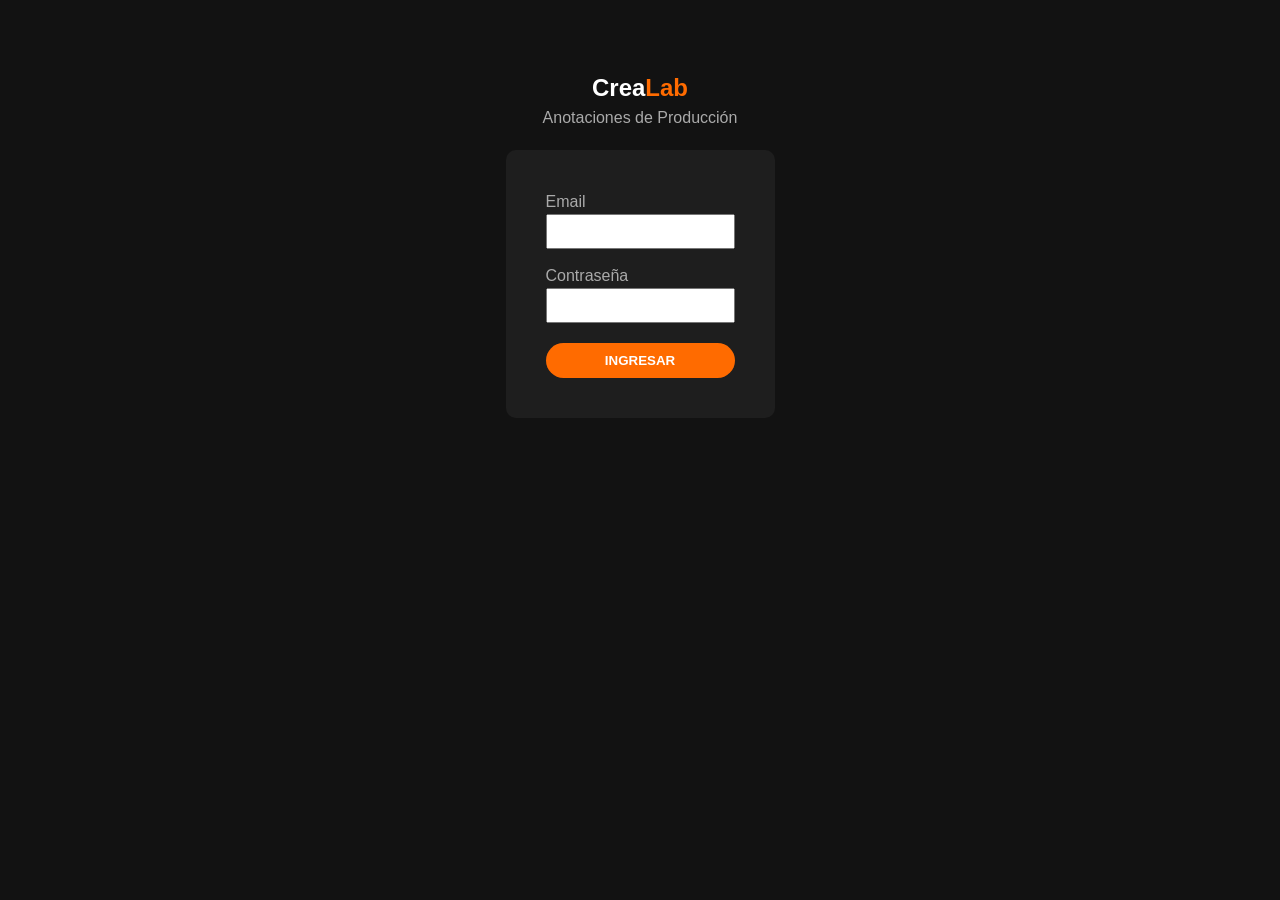
==== index.html @ b2082bfe "Primera Pre-Entrega" ====
<!DOCTYPE html>
<html lang="en">
<head>
    <meta charset="UTF-8">
    <meta name="viewport" content="width=device-width, initial-scale=1.0">
    <title>Login | CreaLab</title>
    <link rel="stylesheet" href="css/style.css">
</head>
<body>
    
    <main class="container">

        <section style="text-align:center; margin-top: 50px;">

            <header style="text-align:center; margin-top:50px">

                <h1 style="color: var(--text-white);">Crea<span style="color: var(--primary-color);">Lab</span></h1>
                <p style="color: var(--text-gray);"> Anotaciones de Producción</p>

            </header>    


            <div style="background-color: #1E1E1E; padding: 40px; border-radius: 10px; display: inline-block; text-align: left; margin-top: 20px;">  

                <form action="pages/dashboard.html">

                    <div style="margin-bottom: 15px;">

                        <label for="email" style="display: block; color:#AAA;">Email</label>
                        <input type="email" id="email" style="width: 100%; padding: 8px;">

                    </div>    

                    <div style="margin-bottom: 20px;">

                        <label for="contrasenia" style="display: block; color:#AAA;">Contraseña</label>
                        <input type="password" id="contrasenia" style="width: 100%; padding: 8px;">

                    </div>  

                    <button type="submit" class="btn-primary" style="width: 100%;">INGRESAR</button>

                </form>    

            </div>

        </section>

    </main>   

</body>
</html>
---- css/style.css ----
:root{

    --bg-color: #121212;
    --surface-color: #1E1E1E;
    --primary-color: #FF6B00;
    --text-white: #FFFFFF;
    --text-gray: #AAAAAA;

}

/* === ESTILOS GENERALES === */

*{

    margin: 0;
    padding: 0;
    box-sizing: border-box;

}

body{

    background-color: var(--bg-color);
    color: var(--text-white);
    font-family: Arial, sans-serif;
    line-height: 1.5;

}

/* === CLASES UTILITARIAS === */
/* Contenedor central */

.container {

    width: 90%;
    max-width: 1200px;
    margin: 0 auto;
    padding: 20px 0;

}

/* === LAYOUT SIDEBAR (Actualizar con flexbox mas adelante) ===*/
/* contenedor sidebar + content*/

.workspace-wrapper{

    width: 100%;
    overflow: hidden; /* Esto es temporal profe, cuando use flexbox se cambia */

}

/* La barra lateral */

.sidebar{

    float:left;
    width: 200px;
    padding-right: 20px;
    border-right: 1px solid var(--primary-color); /*Division sutil entre el contedido del workspace y el sidebar*/
    min-height: 80VH;
    margin: 0;

}

/* El Contendido Principal */

.content-area{

    float:left;
    width: calc(100% - 210px);
    padding-left: 30px;
}


/* Mejoro un poco las tarjetas de Rodaje*/

.rodaje-card{

    background-color: var(--surface-color);
    border: 1px solid #444;
    border-left-width: 5px;
    padding: 20px;
    margin-bottom: 20px;
    border-radius: 8px;
    box-shadow: 0 4px 6px rgba(0,0,0,0.3)

}



/* Botón Naranja (Reutilizable)*/

.btn-primary{

    display: inline-block;
    background-color: var(--primary-color);
    color: var(--text-white);
    padding: 10px 20px;
    border: none;
    border-radius: 35px;
    text-decoration: none;  /* Esto solo me quita el subrayado de los links profe :3 */
    font-weight: bold;
    cursor: pointer;
    text-align: center;

}

/* Botón Circular (+) */

.btn-circle{

    display: inline-block;
    background-color: var(--primary-color);
    color: var(--text-white);
    width: 40px;
    height: 40px;
    line-height: 40px;
    text-align:center;
    border-radius: 50%;
    font-size: 24px;
    font-weight: bold;
    text-decoration: none;
    cursor: pointer;
    box-shadow: 0 4px 6px rgba(0,0,0,0.3);
    transition: transform 0.2;  /* Quedese tranquilo profe, esto yo lo conozco JAJA*/

}

.btn-circle:hover{

    transform: scale(1.1);
    background-color: #E65100;

}


/*Boton del side bar*/

.btn-sidebar{


    display: block;
    width: 100%;
    text-align: left;
    padding:12px 15px;
    margin-bottom: 10px;
    border-radius: 8px;
    text-decoration: none;
    background-color: transparent;
    color: #aaa;
    border: 1px solid transparent;
    cursor: pointer;
    font-weight: bold;
    transition: all 0.2;

}

.btn-sidebar:hover{

    background-color: #ac5712;
    color:white;
    

}

.btn-sidebar.active{

    background-color: var(--primary-color);
    color:white;
    box-shadow: 0 4px 10px rgba(255, 107, 0, 0.2);
}

/* ===ESTILOS DE NAVEGACIÓN */

nav{

    background-color: var(--surface-color);
    padding: 15px;
    border-bottom: 2px solid var(--primary-color);
    margin-bottom: 20px;

}

/* === ESTILOS DE CARTAS === */

.card{

    background-color: var(--surface-color);
    border: 1px solid #333;
    padding: 20px;
    margin: 10px;
    border-radius: 15px;
    display: inline-block;
    width: 30%;
    vertical-align: top;

}

/* Ajuste para Teléfonos*/

@media (max-width:760px) {

    .card{

        width: 100%;
        display: block;
        margin-bottom: 20px;

    }
    
}
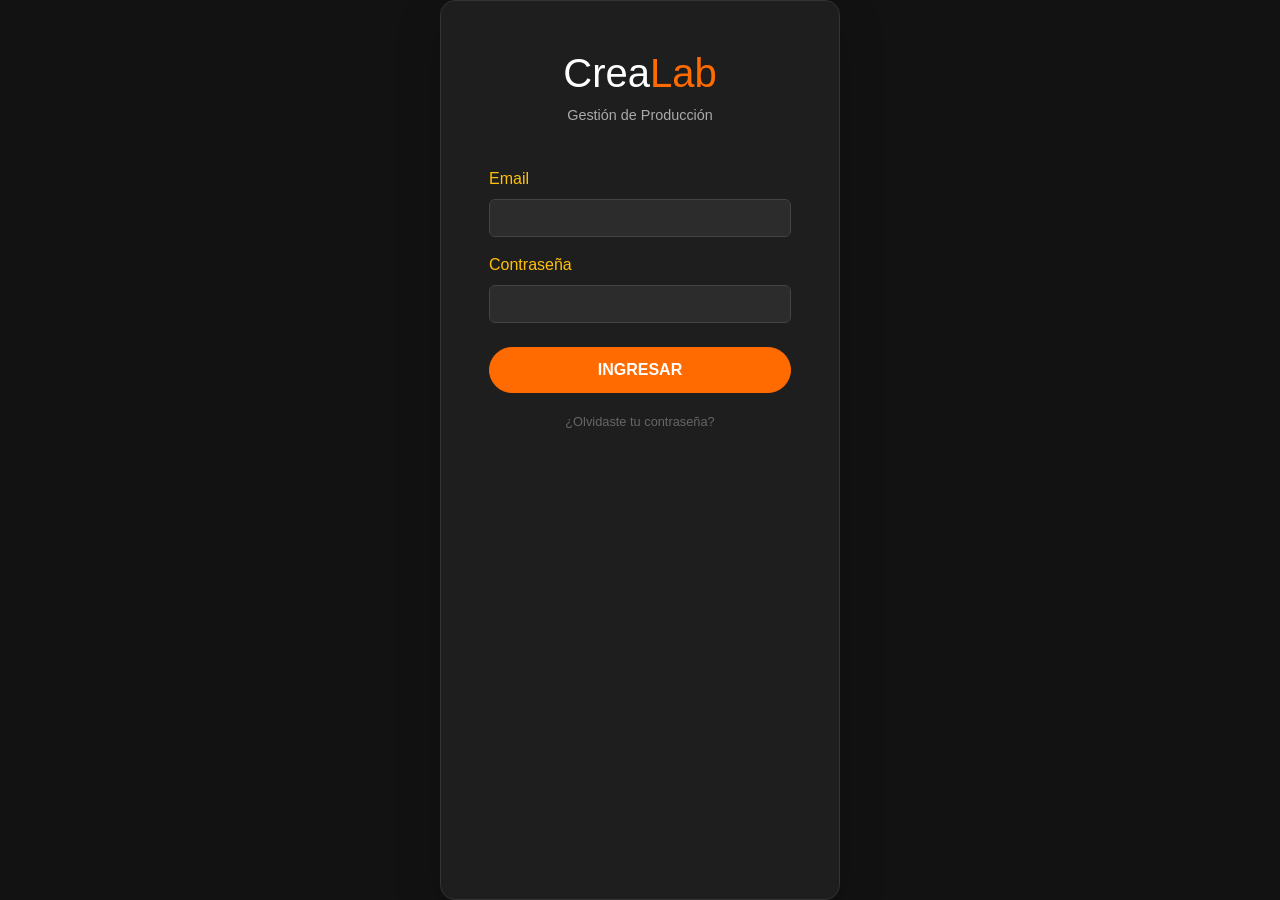
==== commit 250d6b53: "Implementación de Boostrap y Animaciones, conjunto a los html" ====
--- a/index.html
+++ b/index.html
@@ -1,52 +1,61 @@
 <!DOCTYPE html>
 <html lang="en">
+
 <head>
     <meta charset="UTF-8">
     <meta name="viewport" content="width=device-width, initial-scale=1.0">
     <title>Login | CreaLab</title>
-    <link rel="stylesheet" href="css/style.css">
+
+    <link href="https://cdn.jsdelivr.net/npm/bootstrap@5.3.2/dist/css/bootstrap.min.css" rel="stylesheet">
+    <link rel="stylesheet" href="./css/style.css">
+
 </head>
+
 <body>
-    
-    <main class="container">
 
-        <section style="text-align:center; margin-top: 50px;">
+    <main class="container vh-100 d-flex justify-content-center aling-items-center">
 
-            <header style="text-align:center; margin-top:50px">
+        <section class="card p-4 p-md-5 shadow-lg" style="width: 100%; max-width: 400px; ">
 
-                <h1 style="color: var(--text-white);">Crea<span style="color: var(--primary-color);">Lab</span></h1>
-                <p style="color: var(--text-gray);"> Anotaciones de Producción</p>
+            <div class="text-center mb-4">
 
-            </header>    
+                <h1 class="font-size: 2rem; font-weight: bold;">Crea<span style="color: var(--primary-color)">Lab</span>
+                </h1>
+                <p style="color: var(--text-gray); font-size: 0.9rem">Gestión de Producción</p>
 
+            </div>
 
-            <div style="background-color: #1E1E1E; padding: 40px; border-radius: 10px; display: inline-block; text-align: left; margin-top: 20px;">  
+            <form action="./pages/dashboard.html">
 
-                <form action="pages/dashboard.html">
+                <div class="mb-3">
 
-                    <div style="margin-bottom: 15px;">
+                    <label class="form-label text-warning">Email</label>
+                    <input type="email" class="form-control">
 
-                        <label for="email" style="display: block; color:#AAA;">Email</label>
-                        <input type="email" id="email" style="width: 100%; padding: 8px;">
+                </div>
 
-                    </div>    
+                <div class="mb-4">
 
-                    <div style="margin-bottom: 20px;">
+                    <label class="form-label text-warning">Contraseña</label>
+                    <input type="password" class="form-control">
 
-                        <label for="contrasenia" style="display: block; color:#AAA;">Contraseña</label>
-                        <input type="password" id="contrasenia" style="width: 100%; padding: 8px;">
+                </div>
 
-                    </div>  
+                <button type="submit" class="btn btn-primary w-100">INGRESAR</button>
 
-                    <button type="submit" class="btn-primary" style="width: 100%;">INGRESAR</button>
+            </form>
 
-                </form>    
+            <div class="text-center mt-3">
+
+                <a href="#" style="font-size: 0.8rem; color: #666">¿Olvidaste tu contraseña?</a>
 
             </div>
 
         </section>
 
-    </main>   
+    </main>
 
+    <script src="https://cdn.jsdelivr.net/npm/bootstrap@5.3.2/dist/js/bootstrap.bundle.min.js"></script>
 </body>
+
 </html>
--- a/css/style.css
+++ b/css/style.css
@@ -1,211 +1,127 @@
-:root{
 
+/* VARIABLES */
+:root {
     --bg-color: #121212;
     --surface-color: #1E1E1E;
     --primary-color: #FF6B00;
     --text-white: #FFFFFF;
     --text-gray: #AAAAAA;
-
 }
 
-/* === ESTILOS GENERALES === */
-
-*{
-
-    margin: 0;
-    padding: 0;
-    box-sizing: border-box;
-
-}
-
-body{
-
+/*  BASE */
+body {
     background-color: var(--bg-color);
     color: var(--text-white);
     font-family: Arial, sans-serif;
     line-height: 1.5;
-
 }
 
-/* === CLASES UTILITARIAS === */
-/* Contenedor central */
-
-.container {
-
-    width: 90%;
-    max-width: 1200px;
-    margin: 0 auto;
-    padding: 20px 0;
-
+/* Links (Para quitar el azul feo de Bootstrap por defecto) */
+a {
+    text-decoration: none;
+    color: inherit;
+    transition: 0.3s;
+}
+a:hover {
+    color: var(--primary-color);
 }
 
-/* === LAYOUT SIDEBAR (Actualizar con flexbox mas adelante) ===*/
-/* contenedor sidebar + content*/
-
-.workspace-wrapper{
-
-    width: 100%;
-    overflow: hidden; /* Esto es temporal profe, cuando use flexbox se cambia */
-
+/* BOTONES (Aca profe, solo cambio para que boostrap no me ponga esos colores que trae por defecto) */
+.btn-primary {
+    background-color: var(--primary-color) !important; 
+    border-color: var(--primary-color) !important;
+    color: var(--text-white) !important;
+    font-weight: bold;
+    border-radius: 35px; 
+    padding: 10px 20px;
 }
 
-/* La barra lateral */
-
-.sidebar{
-
-    float:left;
-    width: 200px;
-    padding-right: 20px;
-    border-right: 1px solid var(--primary-color); /*Division sutil entre el contedido del workspace y el sidebar*/
-    min-height: 80VH;
-    margin: 0;
-
+.btn-primary:hover {
+    background-color: #e65100 !important; 
+    color: white !important;
 }
 
-/* El Contendido Principal */
-
-.content-area{
-
-    float:left;
-    width: calc(100% - 210px);
-    padding-left: 30px;
+/* TARJETAS */
+.card {
+    background-color: var(--surface-color);
+    border: 1px solid #333;
+    color: white;
+    border-radius: 15px;
 }
 
-
-/* Mejoro un poco las tarjetas de Rodaje*/
-
-.rodaje-card{
-
-    background-color: var(--surface-color);
+/* INPUTS DEL FORMULARIO*/
+.form-control {
+    background-color: #2c2c2c;
     border: 1px solid #444;
-    border-left-width: 5px;
-    padding: 20px;
-    margin-bottom: 20px;
-    border-radius: 8px;
-    box-shadow: 0 4px 6px rgba(0,0,0,0.3)
-
+    color: white;
+}
+.form-control:focus {
+    background-color: #2c2c2c;
+    color: white;
+    border-color: var(--primary-color);
+    box-shadow: 0 0 0 0.25rem rgba(255, 107, 0, 0.25);
 }
 
+/* === CORRECCIÓN FINAL DE COLORES  FEOS  DE BOOTSTRAP === */
 
-
-/* Botón Naranja (Reutilizable)*/
-
-.btn-primary{
-
-    display: inline-block;
-    background-color: var(--primary-color);
-    color: var(--text-white);
-    padding: 10px 20px;
-    border: none;
-    border-radius: 35px;
-    text-decoration: none;  /* Esto solo me quita el subrayado de los links profe :3 */
-    font-weight: bold;
-    cursor: pointer;
-    text-align: center;
-
+.bg-primary {
+    background-color: var(--primary-color) !important;
+    color: #fff !important;
 }
 
-/* Botón Circular (+) */
-
-.btn-circle{
-
-    display: inline-block;
-    background-color: var(--primary-color);
-    color: var(--text-white);
-    width: 40px;
-    height: 40px;
-    line-height: 40px;
-    text-align:center;
-    border-radius: 50%;
-    font-size: 24px;
-    font-weight: bold;
-    text-decoration: none;
-    cursor: pointer;
-    box-shadow: 0 4px 6px rgba(0,0,0,0.3);
-    transition: transform 0.2;  /* Quedese tranquilo profe, esto yo lo conozco JAJA*/
-
+.text-primary {
+    color: var(--primary-color) !important;
 }
 
-.btn-circle:hover{
-
-    transform: scale(1.1);
-    background-color: #E65100;
-
+.border-primary {
+    border-color: var(--primary-color) !important;
 }
 
-
-/*Boton del side bar*/
-
-.btn-sidebar{
-
-
-    display: block;
-    width: 100%;
-    text-align: left;
-    padding:12px 15px;
-    margin-bottom: 10px;
-    border-radius: 8px;
-    text-decoration: none;
-    background-color: transparent;
-    color: #aaa;
-    border: 1px solid transparent;
-    cursor: pointer;
-    font-weight: bold;
-    transition: all 0.2;
-
+/* Corrección extra para los badges redondeados si se ponen rebeldes, PQ SI, ME PASO AJAJAJ */
+.badge.bg-primary {
+    background-color: var(--primary-color) !important;
 }
 
-.btn-sidebar:hover{
+/* === ANIMACIONES Y EFECTOS === */
+/* ACA PIENSO DEJARLO TODO PROFE, PA QUE VEA QUE SOY BUENO :3 */
 
-    background-color: #ac5712;
-    color:white;
-    
-
+/* Efecto de levitación para Tarjetas */
+.card-hover {
+    transition: transform 0.3s ease, box-shadow 0.3s ease, border-color 0.3s ease;
+    cursor: pointer;
 }
 
-.btn-sidebar.active{
-
-    background-color: var(--primary-color);
-    color:white;
-    box-shadow: 0 4px 10px rgba(255, 107, 0, 0.2);
+.card-hover:hover {
+    transform: translateY(-8px);
+    box-shadow: 0 10px 25px rgba(255, 107, 0, 0.15) !important; 
+    border-color: var(--primary-color) !important;
 }
 
-/* ===ESTILOS DE NAVEGACIÓN */
-
-nav{
-
-    background-color: var(--surface-color);
-    padding: 15px;
-    border-bottom: 2px solid var(--primary-color);
-    margin-bottom: 20px;
-
+/* Efecto Rebote para el Botón + */
+.btn-pulse {
+    transition: all 0.3s cubic-bezier(0.175, 0.885, 0.32, 1.275); 
 }
 
-/* === ESTILOS DE CARTAS === */
-
-.card{
-
-    background-color: var(--surface-color);
-    border: 1px solid #333;
-    padding: 20px;
-    margin: 10px;
-    border-radius: 15px;
-    display: inline-block;
-    width: 30%;
-    vertical-align: top;
-
+.btn-pulse:hover {
+    transform: scale(1.15) rotate(90deg); 
+    background-color: #ff8c00 !important;
+    box-shadow: 0 0 15px var(--primary-color);
 }
 
-/* Ajuste para Teléfonos*/
+/*un ajuste para el boton dentro de las tarjetas*/
+.btn-square {
+            width: 30px; 
+            height: 30px; 
+            padding: 0; 
+            display: flex; 
+            align-items: center; 
+            justify-content: center;
+            font-weight: bold;
+            transition: all 0.3s cubic-bezier(0.175, 0.885, 0.32, 1.275) ;
+        }
 
-@media (max-width:760px) {
-
-    .card{
-
-        width: 100%;
-        display: block;
-        margin-bottom: 20px;
-
-    }
-    
-}+    .btn-square:hover {
+    transform: scale(1.15) rotate(90deg); 
+    background-color: #ff8c00 !important;
+    box-shadow: 0 0 15px var(--primary-color);
+}
